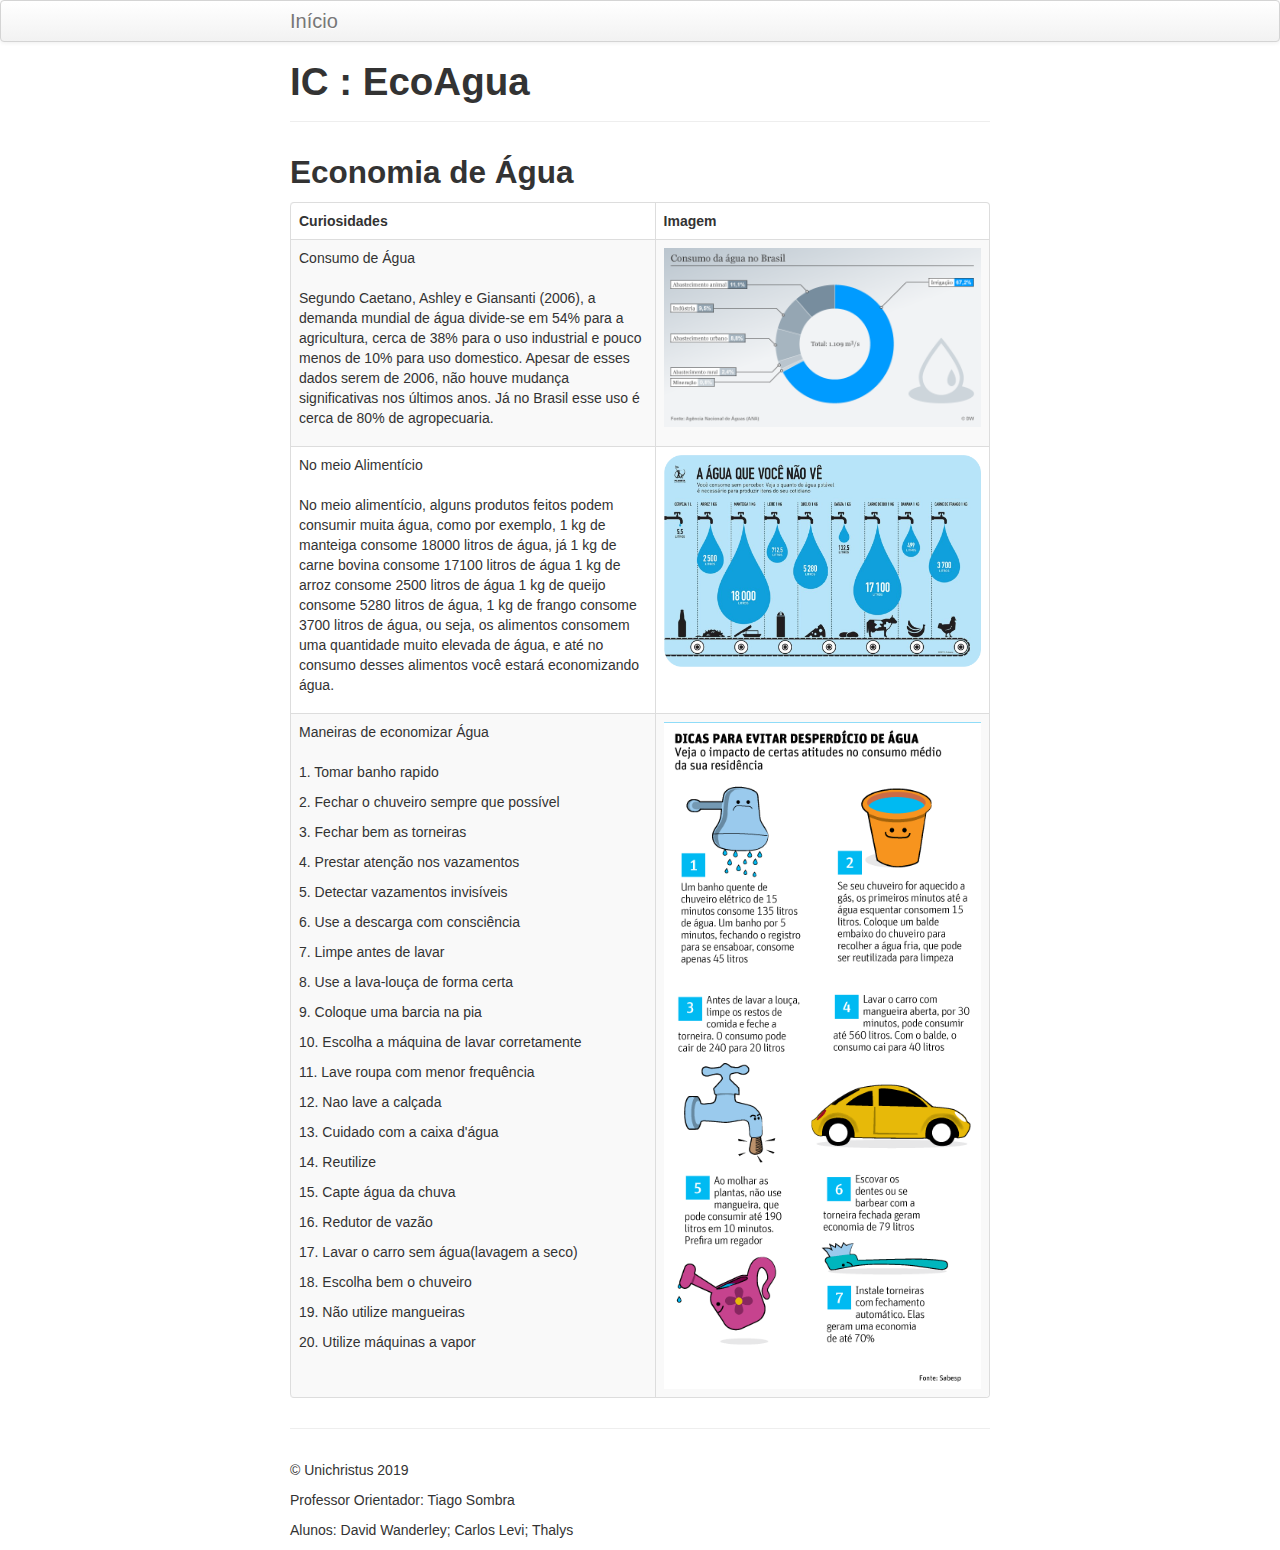
==== 2019_1_EcoAgua.html @ 4855c145 "Add files site" ====
<!DOCTYPE html>
<html lang="en">

<head>

<meta charset="utf-8">

    <title>IC:EcoAgua</title>
    <meta name="viewport" content="width=device-width, initial-scale=1.0">
    <meta name="author" content="Tiago Sombra">
    <link href='css/bootstrap.min-94fce5e5aa478be3fb4e3720a7649fd6.css' type='text/css' rel='stylesheet' media='all'>
    <link href='css/style-e89e38ca7352347d9af551e55c682440.css' type='text/css' rel='stylesheet' media='all'>
    <link href='css/sons-of-obsidian-7a6afe6c29d9408e4a6ce27939d10ec4.css' type='text/css' rel='stylesheet' media='all'>
</head>

<body>

<div class="navbar">
    <div class="navbar-inner">
        <div class="container-narrow">
            <a class="brand" href="EcoAgua.html">Início</a>
            <ul class="nav">
            </ul>
        </div>
    </div>
</div>

<div class="container-narrow">

    <div class="content">
        <div class="page-header">
            <h1>IC : EcoAgua</h1>

        </div>

        <div class="post">
            
            <div class="summary ellipsis">

                <h2 id="artigos">Economia de Água</h2>

                <table class="table table-striped table-bordered" width="100%">
                    <thead>
                    <tr>
                        <th>Curiosidades</th>
                        <th>Imagem</th>
                    </tr>
                    </thead>
                    <tbody>
                        <tr>
                            <td> Consumo de Água</a><br /><br />
                            <p>Segundo Caetano, Ashley e Giansanti (2006), a demanda mundial de água divide-se em 54% para a agricultura, cerca de 38% para o uso industrial e pouco menos de 10% para uso domestico. Apesar de esses dados serem de 2006, não houve mudança significativas nos últimos anos. Já no Brasil esse uso é cerca de 80% de agropecuaria.
                            </p> 

                            </td>
                            <td><b> <img src="imagens ic/3.png" width="3000" height="4000" ></b></td>
                        </tr>
                        <tr>
                            <td> No meio Alimentício</a><br /><br />
                            <p>No meio alimentício, alguns produtos feitos podem consumir muita água, como por exemplo, 1 kg de manteiga consome 18000 litros de água, já 1 kg de carne bovina consome 17100 litros de água 1 kg de arroz consome 2500 litros de água 1 kg de queijo consome 5280 litros de água, 1 kg de frango consome 3700 litros de água, ou seja,  os alimentos consomem uma quantidade muito elevada de água, e até no consumo desses alimentos você estará economizando água.
                            </p>
                            </td>
                            <td><b><img src="imagens ic/2.png" width="3000" height="4000" ></b></td>
                        </tr>
                        <tr>
                            <td> Maneiras de economizar Água</a><br /><br />
                            <p>  1. Tomar banho rapido </p>
                            <p>  2. Fechar o chuveiro sempre que possível</p>
                            <p>  3. Fechar bem as torneiras</p>
                            <p>  4. Prestar atenção nos vazamentos</p>
                            <p>  5. Detectar vazamentos invisíveis</p>
                            <p>  6. Use a descarga com consciência</p>
                            <p>  7. Limpe antes de lavar</p>
                            <p>  8. Use a lava-louça de forma certa</p>
                            <p>  9. Coloque uma barcia na pia</p>
                            <p>  10. Escolha a máquina de lavar corretamente</p>
                            <p>  11. Lave roupa com menor frequência</p>
                            <p>  12. Nao lave a calçada</p>
                            <p>  13. Cuidado com a caixa d'água</p>
                            <p>  14. Reutilize</p>
                            <p>  15. Capte água da chuva</p>
                            <p>  16. Redutor de vazão</p>
                            <p>  17. Lavar o carro sem água(lavagem a seco)</p>
                            <p>  18. Escolha bem o chuveiro</p>
                            <p>  19. Não utilize mangueiras</p>
                            <p>  20. Utilize máquinas a vapor</p>
                            </td>
                            <td><b><img src="imagens ic/142844.gif" width="1000" height="4000"></b></td>
                        </tr>
                    </tbody>
                </table>
            </div>
        </div>

    </div>

    <hr>
    <div class="footer">
        <p>&copy; Unichristus 2019</p>
        <p>Professor Orientador: Tiago Sombra</p>
        <p>Alunos: David Wanderley; Carlos Levi; Thalys</p>
    </div>

</div>
</body>
</html>
---- css/style-e89e38ca7352347d9af551e55c682440.css ----
/* Custom container */

.container-narrow {
    margin: 0 auto;
    max-width: 700px;
}
.container-narrow > hr {
    margin: 30px 0;
}

.navbar .nav {
    float:right;
}

/* posts index */
.post > h3.title {
    position:relative;
    padding-top:10px;
}
.post > h3.title span.date {
    position:absolute;
    right:0;
    font-size:0.9em;
}
.post > .more {
    margin:10px 0;
    text-align:left;
}

/* post-full*/
.post-full .date {
    margin-bottom:20px;
    font-weight:bold;
}

/* tag_box */
.tag_box {
    list-style:none;
    margin:0;
    overflow:hidden;
}
.tag_box li {
    line-height:28px;
}
.tag_box li i {
    opacity:0.9;
}
.tag_box.inline li {
    float:left;
}
.tag_box a {
    padding: 3px 6px;
    margin: 2px;
    background: #eee;
    color:#555;
    border-radius: 3px;
    text-decoration:none;
    border:1px dashed #ccc;
}
.tag_box a span{
    vertical-align:super;
    font-size:0.8em;
}
.tag_box a:hover {
    background-color:#e5e5e5;
}
.tag_box a.active {
    background:#57A957;
    border:1px solid #4C964D;
    color:#FFF;
}
---- css/sons-of-obsidian-7a6afe6c29d9408e4a6ce27939d10ec4.css ----
/*
 * Derived from einaros's Sons of Obsidian theme at
 * http://studiostyl.es/schemes/son-of-obsidian by
 * Alex Ford of CodeTunnel:
 * http://CodeTunnel.com/blog/post/71/google-code-prettify-obsidian-theme
 */
.str
{
    color: #EC7600;
}
.kwd
{
    color: #93C763;
}
.com
{
    color: #66747B;
}
.typ
{
    color: #678CB1;
}
.lit
{
    color: #FACD22;
}
.pun
{
    color: #F1F2F3;
}
.pln
{
    color: #F1F2F3;
}
.tag
{
    color: #8AC763;
}
.atn
{
    color: #E0E2E4;
}
.atv
{
    color: #EC7600;
}
.dec
{
    color: purple;
}
pre.prettyprint
{
    border: 0px solid #888;
}
ol.linenums
{
    margin-top: 0;
    margin-bottom: 0;
}
.prettyprint {
    background: #000;
}
li.L0, li.L1, li.L2, li.L3, li.L4, li.L5, li.L6, li.L7, li.L8, li.L9
{
    color: #555;
}
li.L1, li.L3, li.L5, li.L7, li.L9 {
    background: #111;
}
@media print
{
    .str
    {
        color: #060;
    }
    .kwd
    {
        color: #006;
        font-weight: bold;
    }
    .com
    {
        color: #600;
        font-style: italic;
    }
    .typ
    {
        color: #404;
        font-weight: bold;
    }
    .lit
    {
        color: #044;
    }
    .pun
    {
        color: #440;
    }
    .pln
    {
        color: #000;
    }
    .tag
    {
        color: #006;
        font-weight: bold;
    }
    .atn
    {
        color: #404;
    }
    .atv
    {
        color: #060;
    }
}


.prettyprint.linenums {
    -webkit-box-shadow: inset 40px 0 0 #333, inset 41px 0 0 #222;
    -moz-box-shadow: inset 40px 0 0 #333, inset 41px 0 0 #222;
    box-shadow: inset 40px 0 0 #333, inset 41px 0 0 #222;
}

/* Specify class=linenums on a pre to get line numbering */
ol.linenums {
    margin: 0 0 0 33px; /* IE indents via margin-left */
}
ol.linenums li {
    padding-left: 12px;
    color: #888;
    line-height: 18px;
}
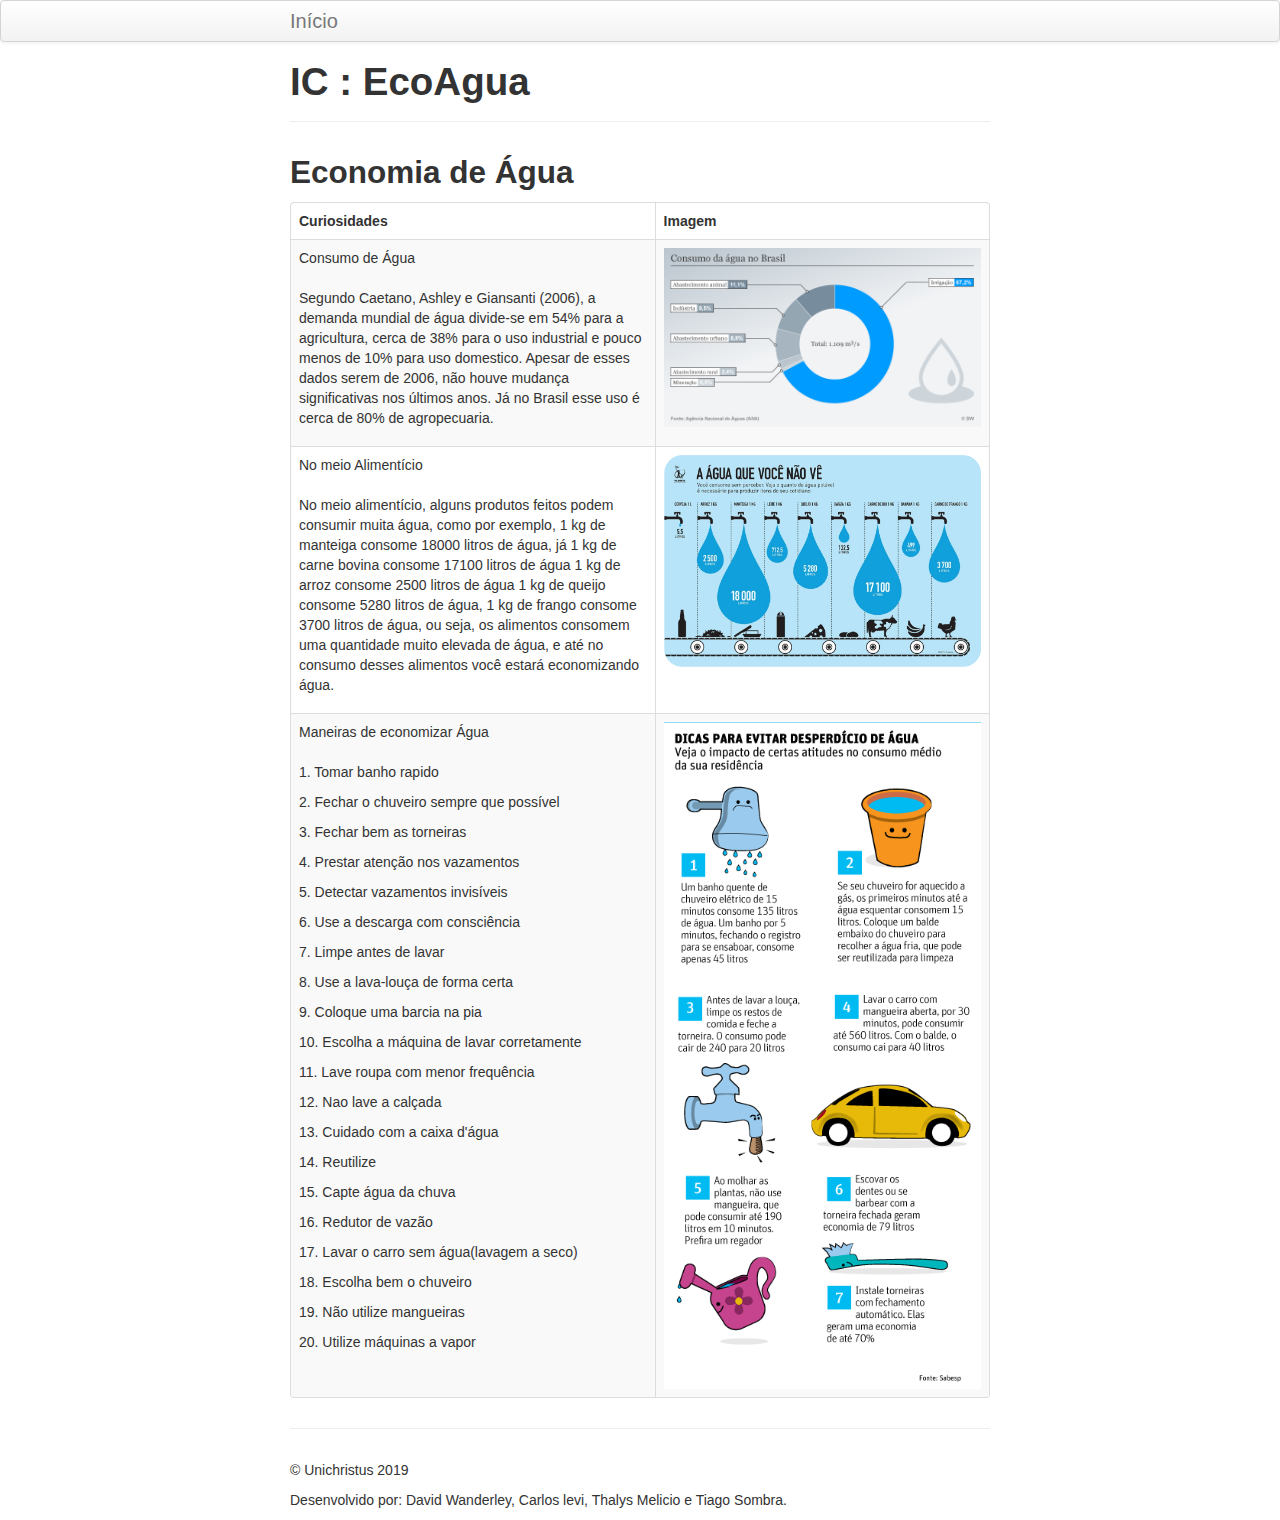
==== commit d5236e95: "Atualizandod páginas" ====
--- a/2019_1_EcoAgua.html
+++ b/2019_1_EcoAgua.html
@@ -5,7 +5,7 @@
 
 <meta charset="utf-8">
 
-    <title>IC:EcoAgua</title>
+    <title>EcoAgua</title>
     <meta name="viewport" content="width=device-width, initial-scale=1.0">
     <meta name="author" content="Tiago Sombra">
     <link href='css/bootstrap.min-94fce5e5aa478be3fb4e3720a7649fd6.css' type='text/css' rel='stylesheet' media='all'>
@@ -18,7 +18,7 @@
 <div class="navbar">
     <div class="navbar-inner">
         <div class="container-narrow">
-            <a class="brand" href="EcoAgua.html">Início</a>
+            <a class="brand" href="index.html">Início</a>
             <ul class="nav">
             </ul>
         </div>
@@ -96,9 +96,8 @@
 
     <hr>
     <div class="footer">
-        <p>&copy; Unichristus 2019</p>
-        <p>Professor Orientador: Tiago Sombra</p>
-        <p>Alunos: David Wanderley; Carlos Levi; Thalys</p>
+		<p>&copy; Unichristus 2019	</p>
+		<p>Desenvolvido por: David Wanderley, Carlos levi, Thalys Melicio e Tiago Sombra.</p>
     </div>
 
 </div>
